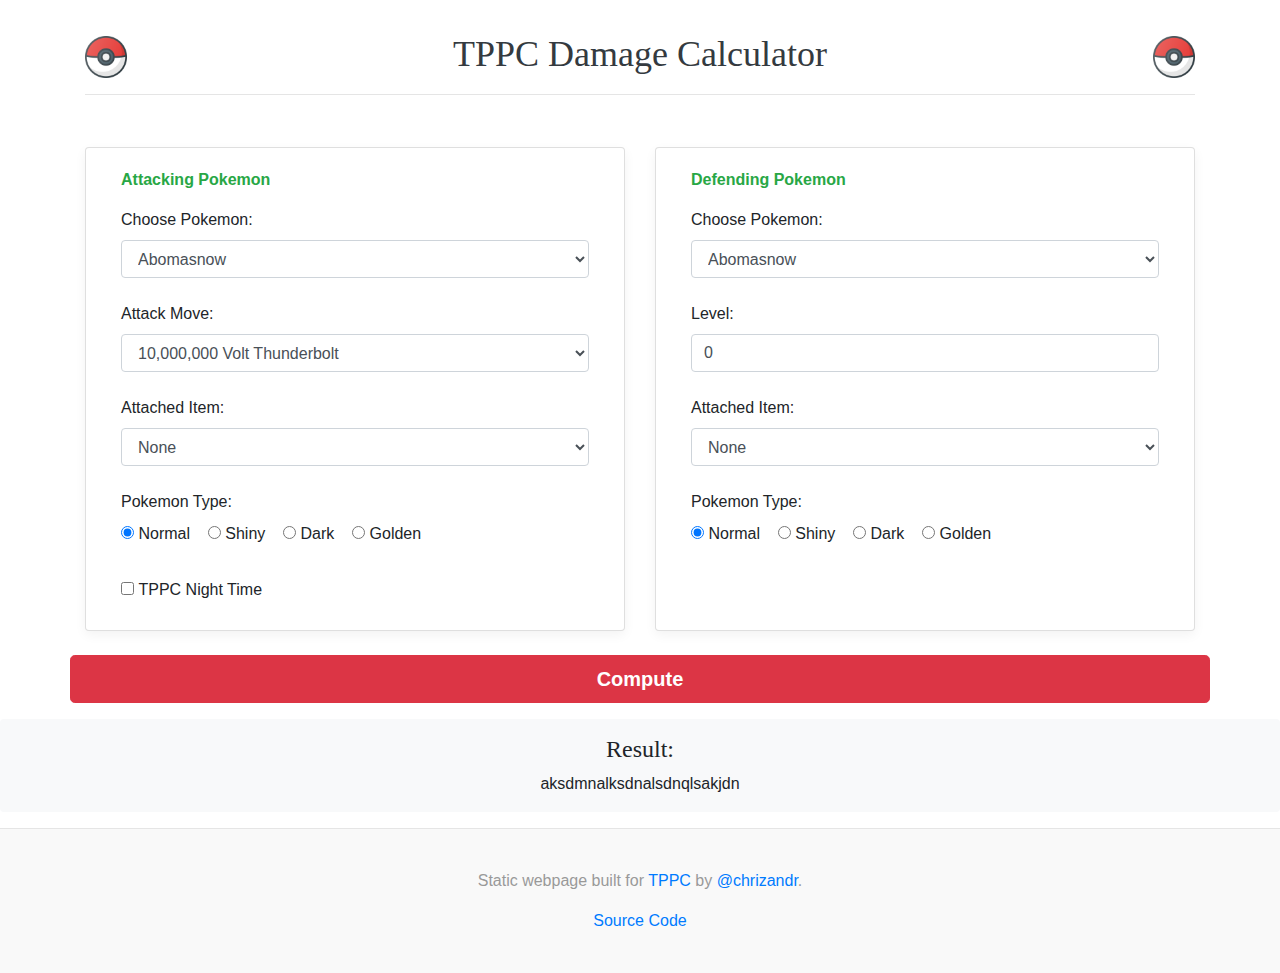
==== index.html @ 961b9c1b "UI design + scraper + data" ====
<!DOCTYPE html>
<!-- saved from url=(0048)https://getbootstrap.com/docs/4.0/examples/blog/ -->
<html lang="en"><head><meta http-equiv="Content-Type" content="text/html; charset=UTF-8">

    <meta name="viewport" content="width=device-width, initial-scale=1, shrink-to-fit=no">
    <meta name="description" content="">
    <meta name="author" content="">
    <link rel="icon" href="./template_files/528101.png">

    <title>TPPC Damage Calculator</title>

    <link rel="canonical" href="https://getbootstrap.com/docs/4.0/examples/blog/">

    <!-- Bootstrap core CSS -->
    <link href="./template_files/bootstrap.min.css" rel="stylesheet">

    <!-- Custom styles for this template -->
    <link href="./template_files/css" rel="stylesheet">
    <link href="./template_files/blog.css" rel="stylesheet">

    <!-- Load data -->
    <script type="text/javascript" src="poke_data.json"></script>
    <script type="text/javascript" src="move_data.json"></script>
    <script type="text/javascript" src="weakness.json"></script>

    <script>
        function load() {
            load_pokes_list();
            load_moves_list();
        }

        function load_pokes_list() {
            for (var key in pokelist) {
                const poke1 = document.createElement('option');
                poke1.innerHTML = key;
                document.querySelector('#attack_poke_name').appendChild(poke1);
                const poke2 = document.createElement('option');
                poke2.innerHTML = key;
                document.querySelector('#defence_poke_name').appendChild(poke2);
            }
        }

        function load_moves_list() {
            for (var key in moves) {
                const move = document.createElement('option');
                move.innerHTML = key;
                document.querySelector('#attack_poke_move').appendChild(move);
            }
        }
    </script>
    <style>
        .icon {
            background: url('./template_files/528101.png');
            height: 20px;
            width: 20px;
            display: block;
          /* Other styles here */
        }
        h4 {text-align: center;}
        p {text-align: center;}

    </style>
  </head>

  <body onload="load()">

    <div class="container">
      <header class="blog-header py-3">
        <div class="row flex-nowrap justify-content-between align-items-center">
          <div class="col text-center">
            <span class='icon'></span>
            <img src="./template_files/528101.png" class="rounded float-left" alt="..." width="42" height="42">
            <img src="./template_files/528101.png" class="rounded float-right" alt="..." width="42" height="42">
            <a class="blog-header-logo text-dark" href="#">TPPC Damage Calculator</a>
          </div>
        </div>
      </header>

      <div class="nav-scroller py-1 mb-2">
      </div>

      <div class="row mb-3">
        <div class="col-md-6">
          <div class="card flex-md-row mb-4 box-shadow">
            <div class="card-body d-flex flex-column align-items-start">
                <div class="container">
                    <div class="row">
                        <div class="col">
                            <strong class="d-inline-block mb-3 text-success">Attacking Pokemon</strong>

                            <div class="dropdown">
                                <label for="attack_poke_name">Choose Pokemon:</label>
                                <select class="form-control" id="attack_poke_name">

                                </select>
                            </div>
                            <br>

                            <div class="dropdown">
                                <label for="attack_poke_move">Attack Move:</label>
                                <select class="form-control" id="attack_poke_move">

                                </select>
                            </div>
                            <br>

                            <div class="dropdown">
                                <label for="attack_poke_item">Attached Item:</label>
                                <select class="form-control" id="attack_poke_item">
                                    <option>None</option>
                                    <option>Elemental Stone</option>
                                    <option>Life Orb</option>
                                    <option>Power Boost</option>
                                </select>
                            </div>
                            <br>

                            <div class="dropdown">
                                <label for="attack_poke_type">Pokemon Type:</label> <br>
                                <input type="radio" id="normal" name="attack_poke_type" value="normal" checked="checked">
                                <label for="age1">Normal</label>&nbsp;&nbsp;&nbsp;
                                <input type="radio" id="shiny" name="attack_poke_type" value="shiny">
                                <label for="age2">Shiny</label>&nbsp;&nbsp;&nbsp;
                                <input type="radio" id="dark" name="attack_poke_type" value="dark">
                                <label for="age3">Dark</label>&nbsp;&nbsp;&nbsp;
                                <input type="radio" id="golden" name="attack_poke_type" value="golden">
                                <label for="age3">Golden</label>&nbsp;&nbsp;&nbsp;
                            </div>
                            <br>
                            <div class="dropdown">
                                <input type="checkbox" id="nighttime" name="nighttime" value="night">
                                <label for="nighttime">TPPC Night Time</label>
                            </div>
                        </div>
                    </div>
                </div>
            </div>
          </div>
        </div>
        <div class="col-md-6">
            <div class="card flex-md-row mb-4 box-shadow">
                <div class="card-body d-flex flex-column align-items-start">
                    <div class="container">
                        <div class="row">
                            <div class="col">
                                <strong class="d-inline-block mb-3 text-success">Defending Pokemon</strong>

                                <div class="dropdown">
                                    <label for="defence_poke_name">Choose Pokemon:</label>
                                    <select class="form-control" id="defence_poke_name">

                                    </select>
                                </div>
                                <br>

                                <div class="dropdown">
                                    <label for="defence_level">Level:</label>
                                    <input type="text" class="form-control" placeholder="0" aria-label="defence_level" aria-describedby="basic-addon1" id="defence_level" value="0">
                                </div>
                                <br>

                                <div class="dropdown">
                                    <label for="defence_poke_item">Attached Item:</label>
                                    <select class="form-control" id="defence_poke_item">
                                        <option>None</option>
                                        <option>Elemental Stone</option>
                                        <option>Power Boost</option>
                                    </select>
                                </div>
                                <br>

                                <div class="dropdown">
                                    <label for="defence_poke_type">Pokemon Type:</label> <br>
                                    <input type="radio" id="normal" name="defence_poke_type" value="normal" checked="checked">
                                    <label for="age1">Normal</label>&nbsp;&nbsp;&nbsp;
                                    <input type="radio" id="shiny" name="defence_poke_type" value="shiny">
                                    <label for="age2">Shiny</label>&nbsp;&nbsp;&nbsp;
                                    <input type="radio" id="dark" name="defence_poke_type" value="dark">
                                    <label for="age3">Dark</label>&nbsp;&nbsp;&nbsp;
                                    <input type="radio" id="golden" name="defence_poke_type" value="golden">
                                    <label for="age3">Golden</label>&nbsp;&nbsp;&nbsp;
                                </div>
                                <hr style="height:23px; visibility:hidden;" />
                            </div>
                        </div>
                    </div>
                </div>
            </div>
        </div>
        <button type="button" class="btn btn-danger btn-lg btn-block"><b>Compute</b></button>
      </div>
    </div>
    <div class="p-3 mb-3 bg-light rounded" id="result">
        <h4 class="font">Result:</h4>
        <p class="mb-0">aksdmnalksdnalsdnqlsakjdn</p>
    </div>

    <footer class="blog-footer">
        <p>Static webpage built for <a href="https://tppcrpg.net">TPPC</a> by <a
                href="https://forums.tppc.info/member.php?u=7361">@chrizandr</a>.</p>
        <p>
            <a href="https://github.com/chrizandr/tppc_damage">Source Code</a>
        </p>
    </footer>

    <!-- Bootstrap core JavaScript
    ================================================== -->
    <!-- Placed at the end of the document so the pages load faster -->
<script src="https://code.jquery.com/jquery-3.2.1.slim.min.js"
    integrity="sha384-KJ3o2DKtIkvYIK3UENzmM7KCkRr/rE9/Qpg6aAZGJwFDMVNA/GpGFF93hXpG5KkN"
    crossorigin="anonymous"></script>
<script src="https://cdn.jsdelivr.net/npm/popper.js@1.12.9/dist/umd/popper.min.js"
    integrity="sha384-ApNbgh9B+Y1QKtv3Rn7W3mgPxhU9K/ScQsAP7hUibX39j7fakFPskvXusvfa0b4Q"
    crossorigin="anonymous"></script>
<script src="https://cdn.jsdelivr.net/npm/bootstrap@4.0.0/dist/js/bootstrap.min.js"
    integrity="sha384-JZR6Spejh4U02d8jOt6vLEHfe/JQGiRRSQQxSfFWpi1MquVdAyjUar5+76PVCmYl"
    crossorigin="anonymous"></script>
---- template_files/blog.css ----
/* stylelint-disable selector-list-comma-newline-after */

.blog-header {
  line-height: 1;
  border-bottom: 1px solid #e5e5e5;
}

.blog-header-logo {
  font-family: "Playfair Display", Georgia, "Times New Roman", serif;
  font-size: 2.25rem;
}

.blog-header-logo:hover {
  text-decoration: none;
}

h1, h2, h3, h4, h5, h6 {
  font-family: "Playfair Display", Georgia, "Times New Roman", serif;
}

.display-4 {
  font-size: 2.5rem;
}
@media (min-width: 768px) {
  .display-4 {
    font-size: 3rem;
  }
}

.nav-scroller {
  position: relative;
  z-index: 2;
  height: 2.75rem;
  overflow-y: hidden;
}

.nav-scroller .nav {
  display: -webkit-box;
  display: -ms-flexbox;
  display: flex;
  -ms-flex-wrap: nowrap;
  flex-wrap: nowrap;
  padding-bottom: 1rem;
  margin-top: -1px;
  overflow-x: auto;
  text-align: center;
  white-space: nowrap;
  -webkit-overflow-scrolling: touch;
}

.nav-scroller .nav-link {
  padding-top: .75rem;
  padding-bottom: .75rem;
  font-size: .875rem;
}

.card-img-right {
  height: 100%;
  border-radius: 0 3px 3px 0;
}

.flex-auto {
  -ms-flex: 0 0 auto;
  -webkit-box-flex: 0;
  flex: 0 0 auto;
}

.h-250 { height: 250px; }
@media (min-width: 768px) {
  .h-md-250 { height: 250px; }
}

.border-top { border-top: 1px solid #e5e5e5; }
.border-bottom { border-bottom: 1px solid #e5e5e5; }

.box-shadow { box-shadow: 0 .25rem .75rem rgba(0, 0, 0, .05); }

/*
 * Blog name and description
 */
.blog-title {
  margin-bottom: 0;
  font-size: 2rem;
  font-weight: 400;
}
.blog-description {
  font-size: 1.1rem;
  color: #999;
}

@media (min-width: 40em) {
  .blog-title {
    font-size: 3.5rem;
  }
}

/* Pagination */
.blog-pagination {
  margin-bottom: 4rem;
}
.blog-pagination > .btn {
  border-radius: 2rem;
}

/*
 * Blog posts
 */
.blog-post {
  margin-bottom: 4rem;
}
.blog-post-title {
  margin-bottom: .25rem;
  font-size: 2.5rem;
}
.blog-post-meta {
  margin-bottom: 1.25rem;
  color: #999;
}

/*
 * Footer
 */
.blog-footer {
  padding: 2.5rem 0;
  color: #999;
  text-align: center;
  background-color: #f9f9f9;
  border-top: .05rem solid #e5e5e5;
}
.blog-footer p:last-child {
  margin-bottom: 0;
}
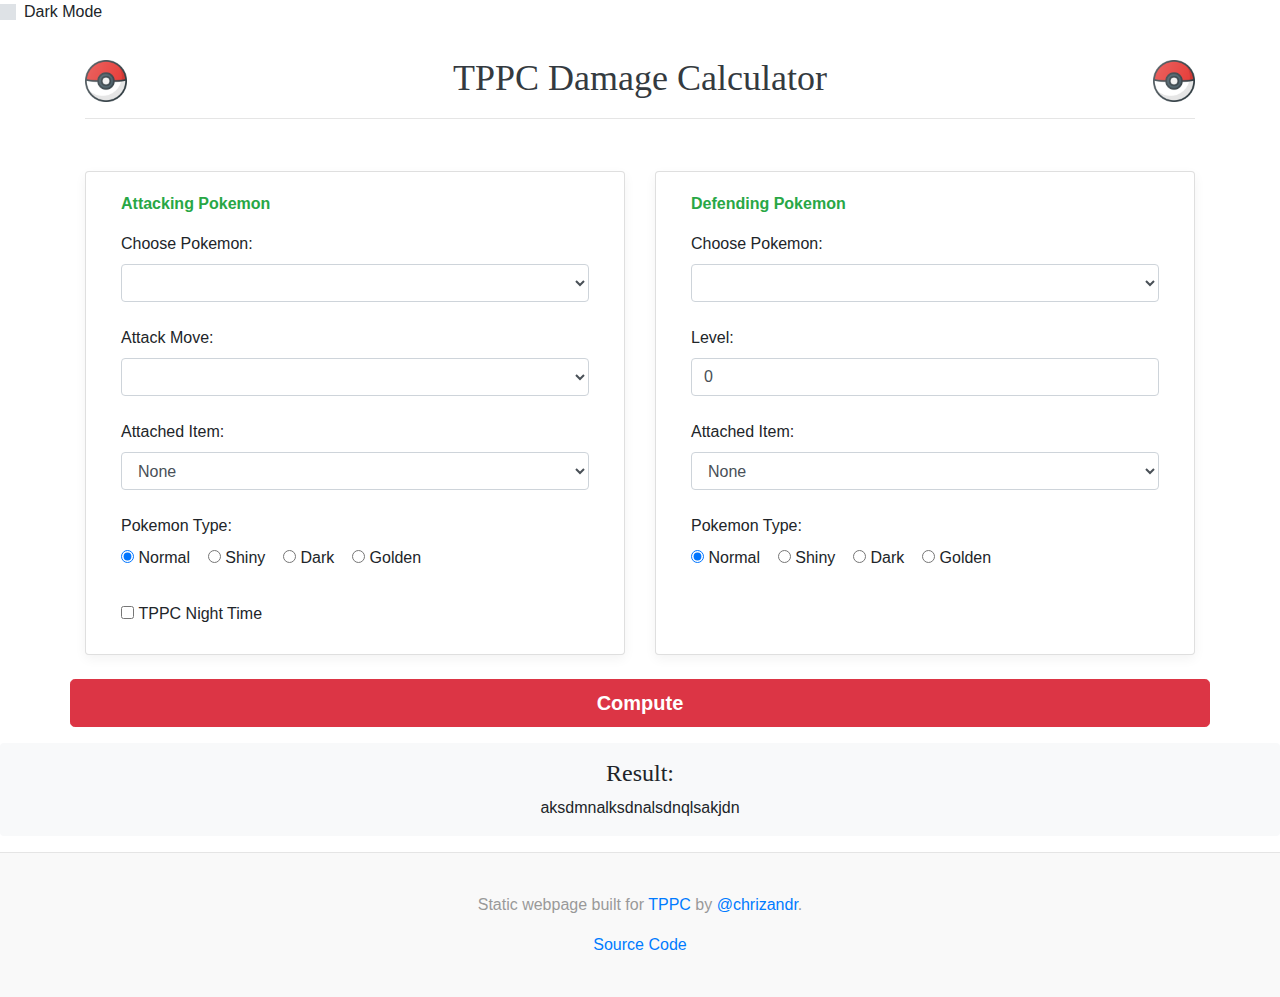
==== commit 3c3806f2: "refactor" ====
--- a/index.html
+++ b/index.html
@@ -1,6 +1,8 @@
 <!DOCTYPE html>
 <!-- saved from url=(0048)https://getbootstrap.com/docs/4.0/examples/blog/ -->
 <html lang="en"><head><meta http-equiv="Content-Type" content="text/html; charset=UTF-8">
+    <!-- <link rel="stylesheet" href="dark-mode.css">
+    <script src="dark-mode-switch.min.js"></script> -->
 
     <meta name="viewport" content="width=device-width, initial-scale=1, shrink-to-fit=no">
     <meta name="description" content="">
@@ -19,9 +21,9 @@
     <link href="./template_files/blog.css" rel="stylesheet">
 
     <!-- Load data -->
-    <script type="text/javascript" src="poke_data.json"></script>
-    <script type="text/javascript" src="move_data.json"></script>
-    <script type="text/javascript" src="weakness.json"></script>
+    <script type="text/javascript" src="./data/poke_data.js"></script>
+    <script type="text/javascript" src="./data/move_data.js"></script>
+    <script type="text/javascript" src="./data/weakness.js"></script>
 
     <script>
         function load() {
@@ -30,12 +32,15 @@
         }
 
         function load_pokes_list() {
-            for (var key in pokelist) {
+            for (var key in tppc_dex) {
                 const poke1 = document.createElement('option');
                 poke1.innerHTML = key;
                 document.querySelector('#attack_poke_name').appendChild(poke1);
                 const poke2 = document.createElement('option');
                 poke2.innerHTML = key;
+                if(key == "Blissey"){
+                    poke2.selected = "selected"
+                }
                 document.querySelector('#defence_poke_name').appendChild(poke2);
             }
         }
@@ -46,6 +51,33 @@
                 move.innerHTML = key;
                 document.querySelector('#attack_poke_move').appendChild(move);
             }
+        }
+    </script>
+    <script>
+        function get_attacker_details() {
+                attack_poke = document.querySelector("#attack_poke_name").value;
+                attack_poke_item = document.querySelector("#attack_poke_item").value;
+                attack_poke_move = document.querySelector("#attack_poke_move").value;
+                attack_poke_type = document.querySelector('input[name="attack_poke_type"]:checked').value;
+                night = document.querySelector("#nighttime").checked;
+                return [attack_poke, attack_poke_item, attack_poke_move, attack_poke_type, night];
+        }
+
+        function get_defender_details() {
+                defence_poke = document.querySelector("#defence_poke_name").value;
+                defence_poke_item = document.querySelector("#defence_poke_item").value;
+                defence_poke_type = document.querySelector('input[name="defence_poke_type"]:checked').value;
+                defence_poke_level = document.querySelector("#defence_level").value;
+                return [defence_poke, defence_poke_item, defence_poke_level, defence_poke_type];
+        }
+
+        function compute() {
+            var [attack_poke, attack_poke_item, attack_poke_move, attack_poke_type, night] = get_attacker_details();
+            var [defence_poke, defence_poke_item, defence_poke_level, defence_poke_type] = get_defender_details();
+            console.log("Attacker details:", attack_poke, attack_poke_item,
+                attack_poke_move, attack_poke_type, night);
+            console.log("Defender details:", defence_poke, defence_poke_item,
+                defence_poke_level, defence_poke_type);
         }
     </script>
     <style>
@@ -63,7 +95,10 @@
   </head>
 
   <body onload="load()">
-
+    <div class="custom-control custom-switch">
+        <input type="checkbox" class="custom-control-input" id="darkSwitch">
+        <label class="custom-control-label" for="darkSwitch">Dark Mode</label>
+    </div>
     <div class="container">
       <header class="blog-header py-3">
         <div class="row flex-nowrap justify-content-between align-items-center">
@@ -163,7 +198,6 @@
                                     <label for="defence_poke_item">Attached Item:</label>
                                     <select class="form-control" id="defence_poke_item">
                                         <option>None</option>
-                                        <option>Elemental Stone</option>
                                         <option>Power Boost</option>
                                     </select>
                                 </div>
@@ -187,7 +221,7 @@
                 </div>
             </div>
         </div>
-        <button type="button" class="btn btn-danger btn-lg btn-block"><b>Compute</b></button>
+        <button type="button" class="btn btn-danger btn-lg btn-block" onclick="compute()"><b>Compute</b></button>
       </div>
     </div>
     <div class="p-3 mb-3 bg-light rounded" id="result">
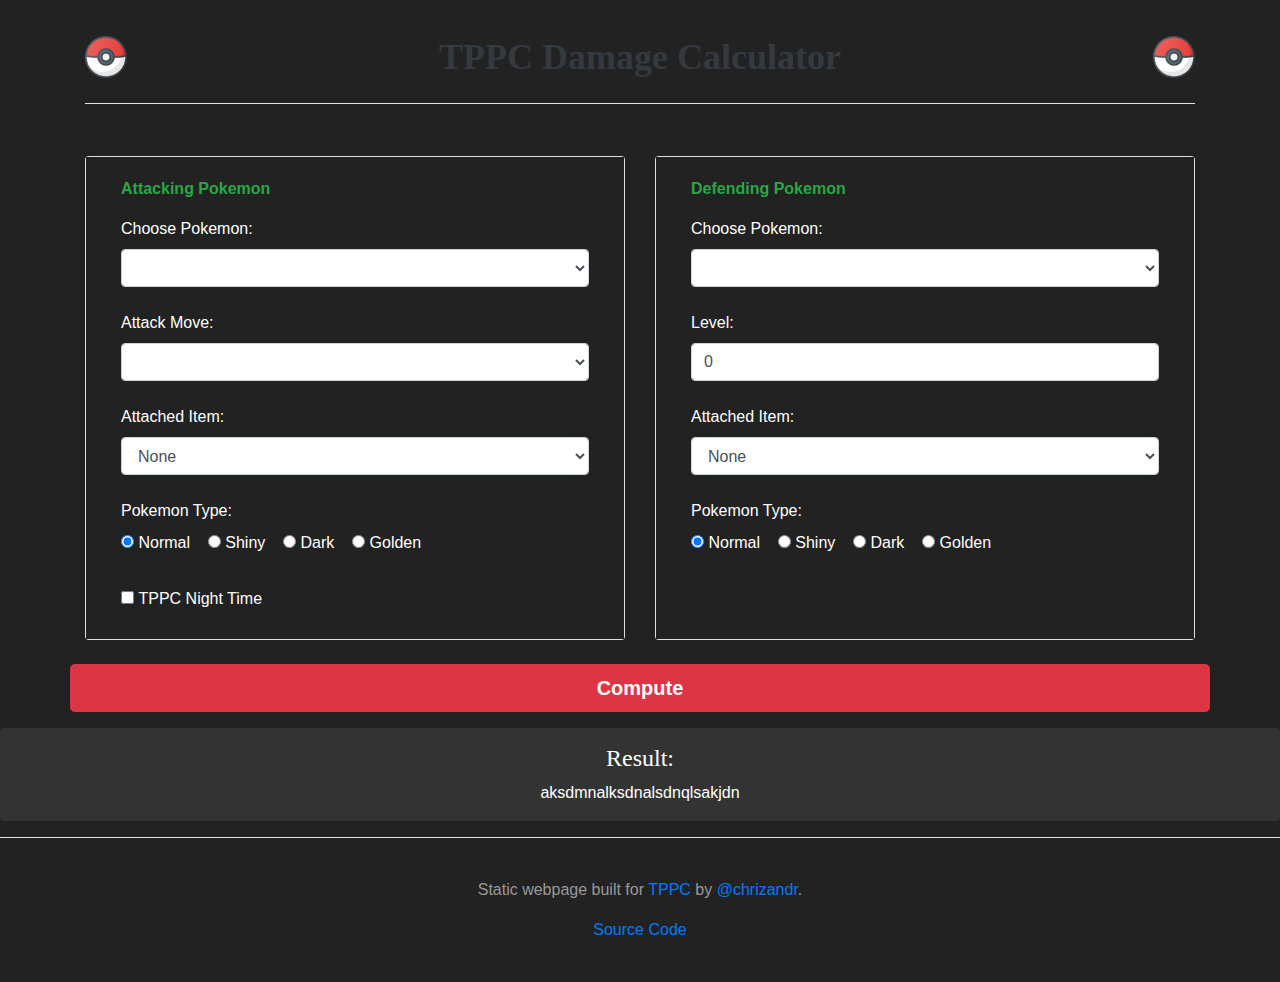
==== commit db335214: "Change header" ====
--- a/index.html
+++ b/index.html
@@ -95,10 +95,6 @@
   </head>
 
   <body onload="load()">
-    <div class="custom-control custom-switch">
-        <input type="checkbox" class="custom-control-input" id="darkSwitch">
-        <label class="custom-control-label" for="darkSwitch">Dark Mode</label>
-    </div>
     <div class="container">
       <header class="blog-header py-3">
         <div class="row flex-nowrap justify-content-between align-items-center">
@@ -106,7 +102,7 @@
             <span class='icon'></span>
             <img src="./template_files/528101.png" class="rounded float-left" alt="..." width="42" height="42">
             <img src="./template_files/528101.png" class="rounded float-right" alt="..." width="42" height="42">
-            <a class="blog-header-logo text-dark" href="#">TPPC Damage Calculator</a>
+            <h1 class="blog-header-logo text-dark"><b>TPPC Damage Calculator</b></a>
           </div>
         </div>
       </header>
--- a/template_files/blog.css
+++ b/template_files/blog.css
@@ -6,7 +6,7 @@
 }
 
 .blog-header-logo {
-  font-family: "Playfair Display", Georgia, "Times New Roman", serif;
+  font-family: Copperplate, "Copperplate Gothic Light", fantasy;
   font-size: 2.25rem;
 }
 
@@ -130,3 +130,26 @@
 .blog-footer p:last-child {
   margin-bottom: 0;
 }
+
+body {
+    background-color: #222;
+    color: white;
+}
+
+.flex-column {
+    -webkit-box-orient: vertical !important;
+    -webkit-box-direction: normal !important;
+    -ms-flex-direction: column !important;
+    flex-direction: column !important;
+    background: #222;
+}
+.blog-footer {
+    padding: 2.5rem 0;
+    color: #999;
+    text-align: center;
+    background-color: #222;
+    border-top: 0.05rem solid #e5e5e5;
+}
+.bg-light {
+    background-color: #333333!important;;
+}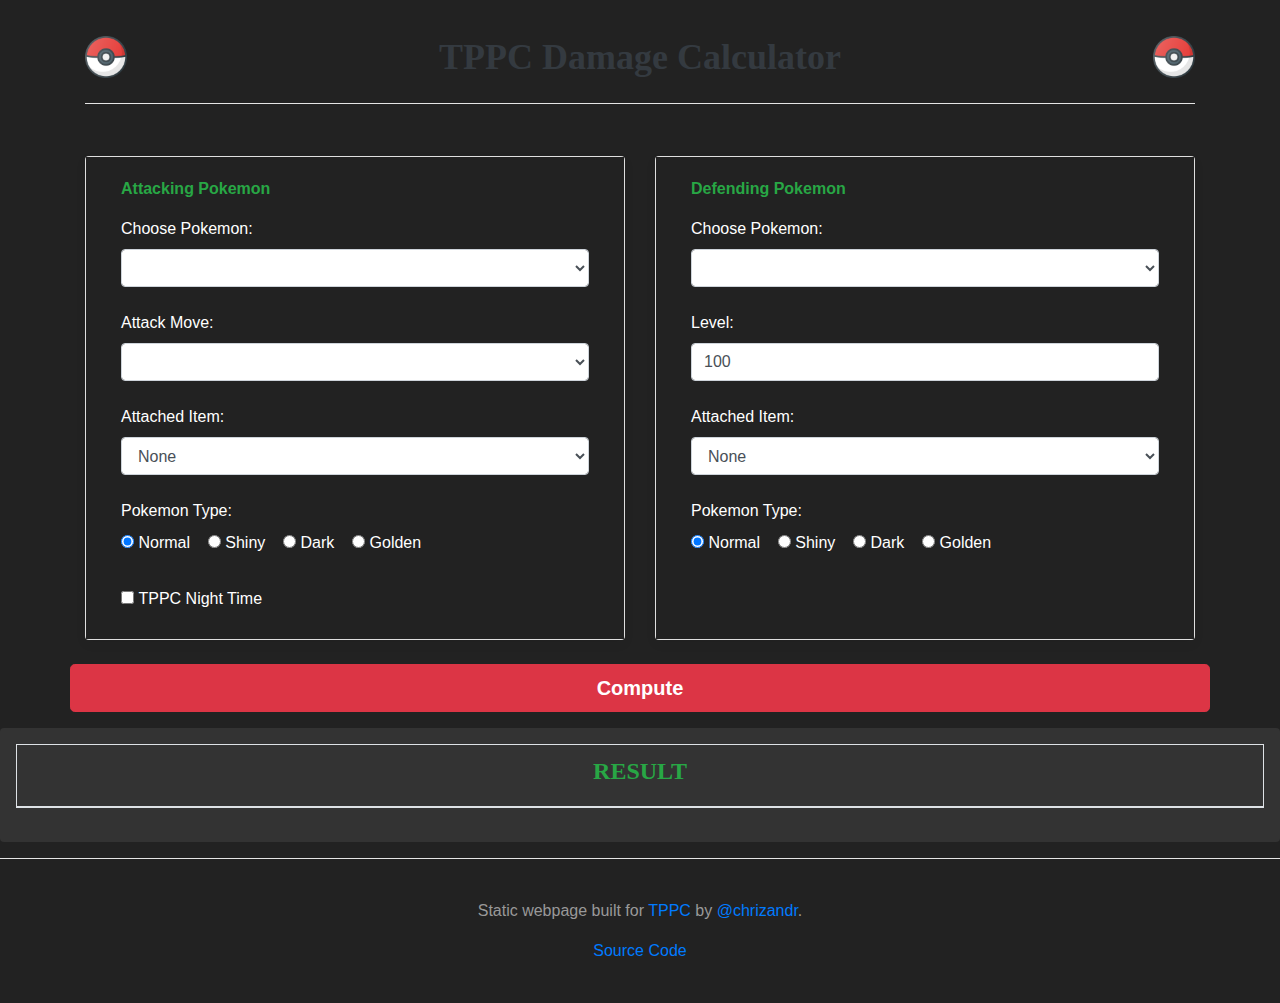
==== commit 70b36274: "Cosmetic changes" ====
--- a/index.html
+++ b/index.html
@@ -1,6 +1,9 @@
 <!DOCTYPE html>
 <!-- saved from url=(0048)https://getbootstrap.com/docs/4.0/examples/blog/ -->
-<html lang="en"><head><meta http-equiv="Content-Type" content="text/html; charset=UTF-8">
+<html lang="en">
+
+<head>
+    <meta http-equiv="Content-Type" content="text/html; charset=UTF-8">
     <!-- <link rel="stylesheet" href="dark-mode.css">
     <script src="dark-mode-switch.min.js"></script> -->
 
@@ -24,6 +27,7 @@
     <script type="text/javascript" src="./data/poke_data.js"></script>
     <script type="text/javascript" src="./data/move_data.js"></script>
     <script type="text/javascript" src="./data/weakness.js"></script>
+    <script type="text/javascript" src="./damage.js"></script>
 
     <script>
         function load() {
@@ -38,7 +42,7 @@
                 document.querySelector('#attack_poke_name').appendChild(poke1);
                 const poke2 = document.createElement('option');
                 poke2.innerHTML = key;
-                if(key == "Blissey"){
+                if (key == "Blissey") {
                     poke2.selected = "selected"
                 }
                 document.querySelector('#defence_poke_name').appendChild(poke2);
@@ -55,29 +59,77 @@
     </script>
     <script>
         function get_attacker_details() {
-                attack_poke = document.querySelector("#attack_poke_name").value;
-                attack_poke_item = document.querySelector("#attack_poke_item").value;
-                attack_poke_move = document.querySelector("#attack_poke_move").value;
-                attack_poke_type = document.querySelector('input[name="attack_poke_type"]:checked').value;
-                night = document.querySelector("#nighttime").checked;
-                return [attack_poke, attack_poke_item, attack_poke_move, attack_poke_type, night];
+            attack_poke = document.querySelector("#attack_poke_name").value;
+            attack_poke_item = document.querySelector("#attack_poke_item").value;
+            attack_poke_move = document.querySelector("#attack_poke_move").value;
+            attack_poke_type = document.querySelector('input[name="attack_poke_type"]:checked').value;
+            night = document.querySelector("#nighttime").checked;
+            return [attack_poke, attack_poke_item, attack_poke_move, attack_poke_type, night];
         }
 
         function get_defender_details() {
-                defence_poke = document.querySelector("#defence_poke_name").value;
-                defence_poke_item = document.querySelector("#defence_poke_item").value;
-                defence_poke_type = document.querySelector('input[name="defence_poke_type"]:checked').value;
-                defence_poke_level = document.querySelector("#defence_level").value;
-                return [defence_poke, defence_poke_item, defence_poke_level, defence_poke_type];
+            defence_poke = document.querySelector("#defence_poke_name").value;
+            defence_poke_item = document.querySelector("#defence_poke_item").value;
+            defence_poke_type = document.querySelector('input[name="defence_poke_type"]:checked').value;
+            defence_poke_level = document.querySelector("#defence_level").value;
+            return [defence_poke, defence_poke_item, defence_poke_level, defence_poke_type];
         }
 
         function compute() {
             var [attack_poke, attack_poke_item, attack_poke_move, attack_poke_type, night] = get_attacker_details();
             var [defence_poke, defence_poke_item, defence_poke_level, defence_poke_type] = get_defender_details();
+
             console.log("Attacker details:", attack_poke, attack_poke_item,
                 attack_poke_move, attack_poke_type, night);
             console.log("Defender details:", defence_poke, defence_poke_item,
                 defence_poke_level, defence_poke_type);
+
+            var output = calculate(night, tppc_dex[attack_poke], tppc_dex[defence_poke],
+                attack_poke_item, defence_poke_item,
+                attack_poke_type, defence_poke_type,
+                defence_poke_level,
+                moves[attack_poke_move]);
+
+            display_output(output, attack_poke, defence_poke,
+                attack_poke_move, defence_poke_level,
+                attack_poke_type, defence_poke_type,
+                attack_poke_item, defence_poke_item);
+        }
+
+        function display_output(output, attack_poke, defence_poke,
+            attack_poke_move, defence_poke_level,
+            attack_poke_type, defence_poke_type,
+            attack_poke_item, defence_poke_item) {
+            var type_names = {};
+            type_names.normal = "";
+            type_names.shiny = "Shiny";
+            type_names.dark = "Dark";
+            type_names.golden = "Golden";
+
+            var result_element = document.getElementById("result");
+            if ("error" in output) {
+                result_element.innerHTML = '<tr><th scope="row"><b>Please select a damaging move</b></th></tr>';
+            }
+            else {
+                // add pokemon details
+                result_element.innerHTML = '<tr><td class="col-md-1"><b>' +
+                    type_names[attack_poke_type] + attack_poke + ' <br> Item: ' + attack_poke_item +
+                    '</b></td><td class="col-md-1"><b>' +
+                    type_names[defence_poke_type] + defence_poke + ' (Level: '+ defence_poke_level +') <br> Item: '+ defence_poke_item +
+                    '</b></td></tr>'
+                // output
+                result_element.innerHTML += '<tr><td class="col-md-1">' +
+                    'Move: <b>' + attack_poke_move + '</b> <br>' +
+                    '<span style="color:#FFC000;"> <b>Minimum required level for OHKO: ' + output.min_level + '</b></span><br>' +
+                    '<span style="color:#FFC000;"> <b>Outspeed defending Pokemon and OHKO level: ' + output.outspeed_level + '</b></span><br><br>' +
+                    'Minimum Damage using <b>' + attack_poke_move + '</b> at Level <b>' + output.min_level + '</b>: <b>' + output.min_damage + '</b> <br>' +
+                    'Maximum Damage using <b>' + attack_poke_move + '</b> at Level <b>' + output.min_level + '</b>: <b>' + output.max_damage + '</b> <br>' +
+                    '</td><td class="col-md-1">' +
+                    'HP: <b>' + output.def_hp + '</b><br>' +
+                    'Defence: <b>' + output.def_def + '</b><br>' +
+                    'Speed: <b>' + output.def_speed + '</b><br>' +
+                    '</td></tr>'
+                }
         }
     </script>
     <style>
@@ -86,143 +138,180 @@
             height: 20px;
             width: 20px;
             display: block;
-          /* Other styles here */
-        }
-        h4 {text-align: center;}
-        p {text-align: center;}
-
+            /* Other styles here */
+        }
+
+        h4 {
+            text-align: center;
+        }
+
+        p {
+            text-align: center;
+        }
     </style>
-  </head>
-
-  <body onload="load()">
+</head>
+
+<body onload="load()">
     <div class="container">
-      <header class="blog-header py-3">
-        <div class="row flex-nowrap justify-content-between align-items-center">
-          <div class="col text-center">
-            <span class='icon'></span>
-            <img src="./template_files/528101.png" class="rounded float-left" alt="..." width="42" height="42">
-            <img src="./template_files/528101.png" class="rounded float-right" alt="..." width="42" height="42">
-            <h1 class="blog-header-logo text-dark"><b>TPPC Damage Calculator</b></a>
-          </div>
+        <header class="blog-header py-3">
+            <div class="row flex-nowrap justify-content-between align-items-center">
+                <div class="col text-center">
+                    <span class='icon'></span>
+                    <img src="./template_files/528101.png" class="rounded float-left" alt="..." width="42" height="42">
+                    <img src="./template_files/528101.png" class="rounded float-right" alt="..." width="42" height="42">
+                    <h1 class="blog-header-logo text-dark"><b>TPPC Damage Calculator</b></a>
+                </div>
+            </div>
+        </header>
+
+        <div class="nav-scroller py-1 mb-2">
         </div>
-      </header>
-
-      <div class="nav-scroller py-1 mb-2">
-      </div>
-
-      <div class="row mb-3">
-        <div class="col-md-6">
-          <div class="card flex-md-row mb-4 box-shadow">
-            <div class="card-body d-flex flex-column align-items-start">
-                <div class="container">
-                    <div class="row">
-                        <div class="col">
-                            <strong class="d-inline-block mb-3 text-success">Attacking Pokemon</strong>
-
-                            <div class="dropdown">
-                                <label for="attack_poke_name">Choose Pokemon:</label>
-                                <select class="form-control" id="attack_poke_name">
-
-                                </select>
-                            </div>
-                            <br>
-
-                            <div class="dropdown">
-                                <label for="attack_poke_move">Attack Move:</label>
-                                <select class="form-control" id="attack_poke_move">
-
-                                </select>
-                            </div>
-                            <br>
-
-                            <div class="dropdown">
-                                <label for="attack_poke_item">Attached Item:</label>
-                                <select class="form-control" id="attack_poke_item">
-                                    <option>None</option>
-                                    <option>Elemental Stone</option>
-                                    <option>Life Orb</option>
-                                    <option>Power Boost</option>
-                                </select>
-                            </div>
-                            <br>
-
-                            <div class="dropdown">
-                                <label for="attack_poke_type">Pokemon Type:</label> <br>
-                                <input type="radio" id="normal" name="attack_poke_type" value="normal" checked="checked">
-                                <label for="age1">Normal</label>&nbsp;&nbsp;&nbsp;
-                                <input type="radio" id="shiny" name="attack_poke_type" value="shiny">
-                                <label for="age2">Shiny</label>&nbsp;&nbsp;&nbsp;
-                                <input type="radio" id="dark" name="attack_poke_type" value="dark">
-                                <label for="age3">Dark</label>&nbsp;&nbsp;&nbsp;
-                                <input type="radio" id="golden" name="attack_poke_type" value="golden">
-                                <label for="age3">Golden</label>&nbsp;&nbsp;&nbsp;
-                            </div>
-                            <br>
-                            <div class="dropdown">
-                                <input type="checkbox" id="nighttime" name="nighttime" value="night">
-                                <label for="nighttime">TPPC Night Time</label>
+
+        <div class="row mb-3">
+            <div class="col-md-6">
+                <div class="card flex-md-row mb-4 box-shadow">
+                    <div class="card-body d-flex flex-column align-items-start">
+                        <div class="container">
+                            <div class="row">
+                                <div class="col">
+                                    <strong class="d-inline-block mb-3 text-success">Attacking Pokemon</strong>
+
+                                    <div class="dropdown">
+                                        <label for="attack_poke_name">Choose Pokemon:</label>
+                                        <select class="form-control" id="attack_poke_name">
+
+                                        </select>
+                                    </div>
+                                    <br>
+
+                                    <div class="dropdown">
+                                        <label for="attack_poke_move">Attack Move:</label>
+                                        <select class="form-control" id="attack_poke_move">
+
+                                        </select>
+                                    </div>
+                                    <br>
+
+                                    <div class="dropdown">
+                                        <label for="attack_poke_item">Attached Item:</label>
+                                        <select class="form-control" id="attack_poke_item">
+                                            <option>None</option>
+                                            <option>Elemental Stone</option>
+                                            <option>Life Orb</option>
+                                            <option>Power Boost</option>
+                                        </select>
+                                    </div>
+                                    <br>
+
+                                    <div class="dropdown">
+                                        <label for="attack_poke_type">Pokemon Type:</label> <br>
+                                        <input type="radio" id="normal" name="attack_poke_type" value="normal"
+                                            checked="checked">
+                                        <label for="age1">Normal</label>&nbsp;&nbsp;&nbsp;
+                                        <input type="radio" id="shiny" name="attack_poke_type" value="shiny">
+                                        <label for="age2">Shiny</label>&nbsp;&nbsp;&nbsp;
+                                        <input type="radio" id="dark" name="attack_poke_type" value="dark">
+                                        <label for="age3">Dark</label>&nbsp;&nbsp;&nbsp;
+                                        <input type="radio" id="golden" name="attack_poke_type" value="golden">
+                                        <label for="age3">Golden</label>&nbsp;&nbsp;&nbsp;
+                                    </div>
+                                    <br>
+                                    <div class="dropdown">
+                                        <input type="checkbox" id="nighttime" name="nighttime" value="night">
+                                        <label for="nighttime">TPPC Night Time</label>
+                                    </div>
+                                </div>
                             </div>
                         </div>
                     </div>
                 </div>
             </div>
-          </div>
-        </div>
-        <div class="col-md-6">
-            <div class="card flex-md-row mb-4 box-shadow">
-                <div class="card-body d-flex flex-column align-items-start">
-                    <div class="container">
-                        <div class="row">
-                            <div class="col">
-                                <strong class="d-inline-block mb-3 text-success">Defending Pokemon</strong>
-
-                                <div class="dropdown">
-                                    <label for="defence_poke_name">Choose Pokemon:</label>
-                                    <select class="form-control" id="defence_poke_name">
-
-                                    </select>
+            <div class="col-md-6">
+                <div class="card flex-md-row mb-4 box-shadow">
+                    <div class="card-body d-flex flex-column align-items-start">
+                        <div class="container">
+                            <div class="row">
+                                <div class="col">
+                                    <strong class="d-inline-block mb-3 text-success">Defending Pokemon</strong>
+
+                                    <div class="dropdown">
+                                        <label for="defence_poke_name">Choose Pokemon:</label>
+                                        <select class="form-control" id="defence_poke_name">
+
+                                        </select>
+                                    </div>
+                                    <br>
+
+                                    <div class="dropdown">
+                                        <label for="defence_level">Level:</label>
+                                        <input type="text" class="form-control" placeholder="0"
+                                            aria-label="defence_level" aria-describedby="basic-addon1"
+                                            id="defence_level" value="100">
+                                    </div>
+                                    <br>
+
+                                    <div class="dropdown">
+                                        <label for="defence_poke_item">Attached Item:</label>
+                                        <select class="form-control" id="defence_poke_item">
+                                            <option>None</option>
+                                            <option>Power Boost</option>
+                                        </select>
+                                    </div>
+                                    <br>
+
+                                    <div class="dropdown">
+                                        <label for="defence_poke_type">Pokemon Type:</label> <br>
+                                        <input type="radio" id="normal" name="defence_poke_type" value="normal"
+                                            checked="checked">
+                                        <label for="age1">Normal</label>&nbsp;&nbsp;&nbsp;
+                                        <input type="radio" id="shiny" name="defence_poke_type" value="shiny">
+                                        <label for="age2">Shiny</label>&nbsp;&nbsp;&nbsp;
+                                        <input type="radio" id="dark" name="defence_poke_type" value="dark">
+                                        <label for="age3">Dark</label>&nbsp;&nbsp;&nbsp;
+                                        <input type="radio" id="golden" name="defence_poke_type" value="golden">
+                                        <label for="age3">Golden</label>&nbsp;&nbsp;&nbsp;
+                                    </div>
+                                    <hr style="height:23px; visibility:hidden;" />
                                 </div>
-                                <br>
-
-                                <div class="dropdown">
-                                    <label for="defence_level">Level:</label>
-                                    <input type="text" class="form-control" placeholder="0" aria-label="defence_level" aria-describedby="basic-addon1" id="defence_level" value="0">
-                                </div>
-                                <br>
-
-                                <div class="dropdown">
-                                    <label for="defence_poke_item">Attached Item:</label>
-                                    <select class="form-control" id="defence_poke_item">
-                                        <option>None</option>
-                                        <option>Power Boost</option>
-                                    </select>
-                                </div>
-                                <br>
-
-                                <div class="dropdown">
-                                    <label for="defence_poke_type">Pokemon Type:</label> <br>
-                                    <input type="radio" id="normal" name="defence_poke_type" value="normal" checked="checked">
-                                    <label for="age1">Normal</label>&nbsp;&nbsp;&nbsp;
-                                    <input type="radio" id="shiny" name="defence_poke_type" value="shiny">
-                                    <label for="age2">Shiny</label>&nbsp;&nbsp;&nbsp;
-                                    <input type="radio" id="dark" name="defence_poke_type" value="dark">
-                                    <label for="age3">Dark</label>&nbsp;&nbsp;&nbsp;
-                                    <input type="radio" id="golden" name="defence_poke_type" value="golden">
-                                    <label for="age3">Golden</label>&nbsp;&nbsp;&nbsp;
-                                </div>
-                                <hr style="height:23px; visibility:hidden;" />
                             </div>
                         </div>
                     </div>
                 </div>
             </div>
+            <button type="button" class="btn btn-danger btn-lg btn-block" onclick="compute()"><b>Compute</b></button>
         </div>
-        <button type="button" class="btn btn-danger btn-lg btn-block" onclick="compute()"><b>Compute</b></button>
-      </div>
     </div>
-    <div class="p-3 mb-3 bg-light rounded" id="result">
-        <h4 class="font">Result:</h4>
-        <p class="mb-0">aksdmnalksdnalsdnqlsakjdn</p>
+    <div class="p-3 mb-3 bg-light rounded">
+        <table class="table table-bordered">
+            <thead>
+                <tr>
+                    <th scope="col" colspan="2">
+                        <h4><b style="color: #28a745;">RESULT</b></h4>
+                    </th>
+                </tr>
+            </thead>
+            <tbody id="result">
+
+
+                <!-- <tr>
+                    <th scope="row"><b>Please select a damaging move</b></th>
+                </tr> -->
+            </tbody>
+        </table>
+        <table>
+            <th>
+
+            </th>
+        </table>
+        <!-- Defending Pokemon: Blissey (Level: 100)
+        Stats - | HP: 650 | Defence: 368.75 | Speed: 208.75 |
+
+        Attacking Pokemon: Abomasnow
+        Minimum required level for OHKO: 792
+        Minimum Damage using Absorb at Level 792: 650 (100.0%)
+        Maximum Damage using Absorb: 764 (117.6%)
+        Speed of Pokemon at OHKO level: 1697
+        Outspeeds defending Pokemon at level: 792 -->
     </div>
 
     <footer class="blog-footer">
@@ -236,12 +325,12 @@
     <!-- Bootstrap core JavaScript
     ================================================== -->
     <!-- Placed at the end of the document so the pages load faster -->
-<script src="https://code.jquery.com/jquery-3.2.1.slim.min.js"
-    integrity="sha384-KJ3o2DKtIkvYIK3UENzmM7KCkRr/rE9/Qpg6aAZGJwFDMVNA/GpGFF93hXpG5KkN"
-    crossorigin="anonymous"></script>
-<script src="https://cdn.jsdelivr.net/npm/popper.js@1.12.9/dist/umd/popper.min.js"
-    integrity="sha384-ApNbgh9B+Y1QKtv3Rn7W3mgPxhU9K/ScQsAP7hUibX39j7fakFPskvXusvfa0b4Q"
-    crossorigin="anonymous"></script>
-<script src="https://cdn.jsdelivr.net/npm/bootstrap@4.0.0/dist/js/bootstrap.min.js"
-    integrity="sha384-JZR6Spejh4U02d8jOt6vLEHfe/JQGiRRSQQxSfFWpi1MquVdAyjUar5+76PVCmYl"
-    crossorigin="anonymous"></script>
+    <script src="https://code.jquery.com/jquery-3.2.1.slim.min.js"
+        integrity="sha384-KJ3o2DKtIkvYIK3UENzmM7KCkRr/rE9/Qpg6aAZGJwFDMVNA/GpGFF93hXpG5KkN"
+        crossorigin="anonymous"></script>
+    <script src="https://cdn.jsdelivr.net/npm/popper.js@1.12.9/dist/umd/popper.min.js"
+        integrity="sha384-ApNbgh9B+Y1QKtv3Rn7W3mgPxhU9K/ScQsAP7hUibX39j7fakFPskvXusvfa0b4Q"
+        crossorigin="anonymous"></script>
+    <script src="https://cdn.jsdelivr.net/npm/bootstrap@4.0.0/dist/js/bootstrap.min.js"
+        integrity="sha384-JZR6Spejh4U02d8jOt6vLEHfe/JQGiRRSQQxSfFWpi1MquVdAyjUar5+76PVCmYl"
+        crossorigin="anonymous"></script>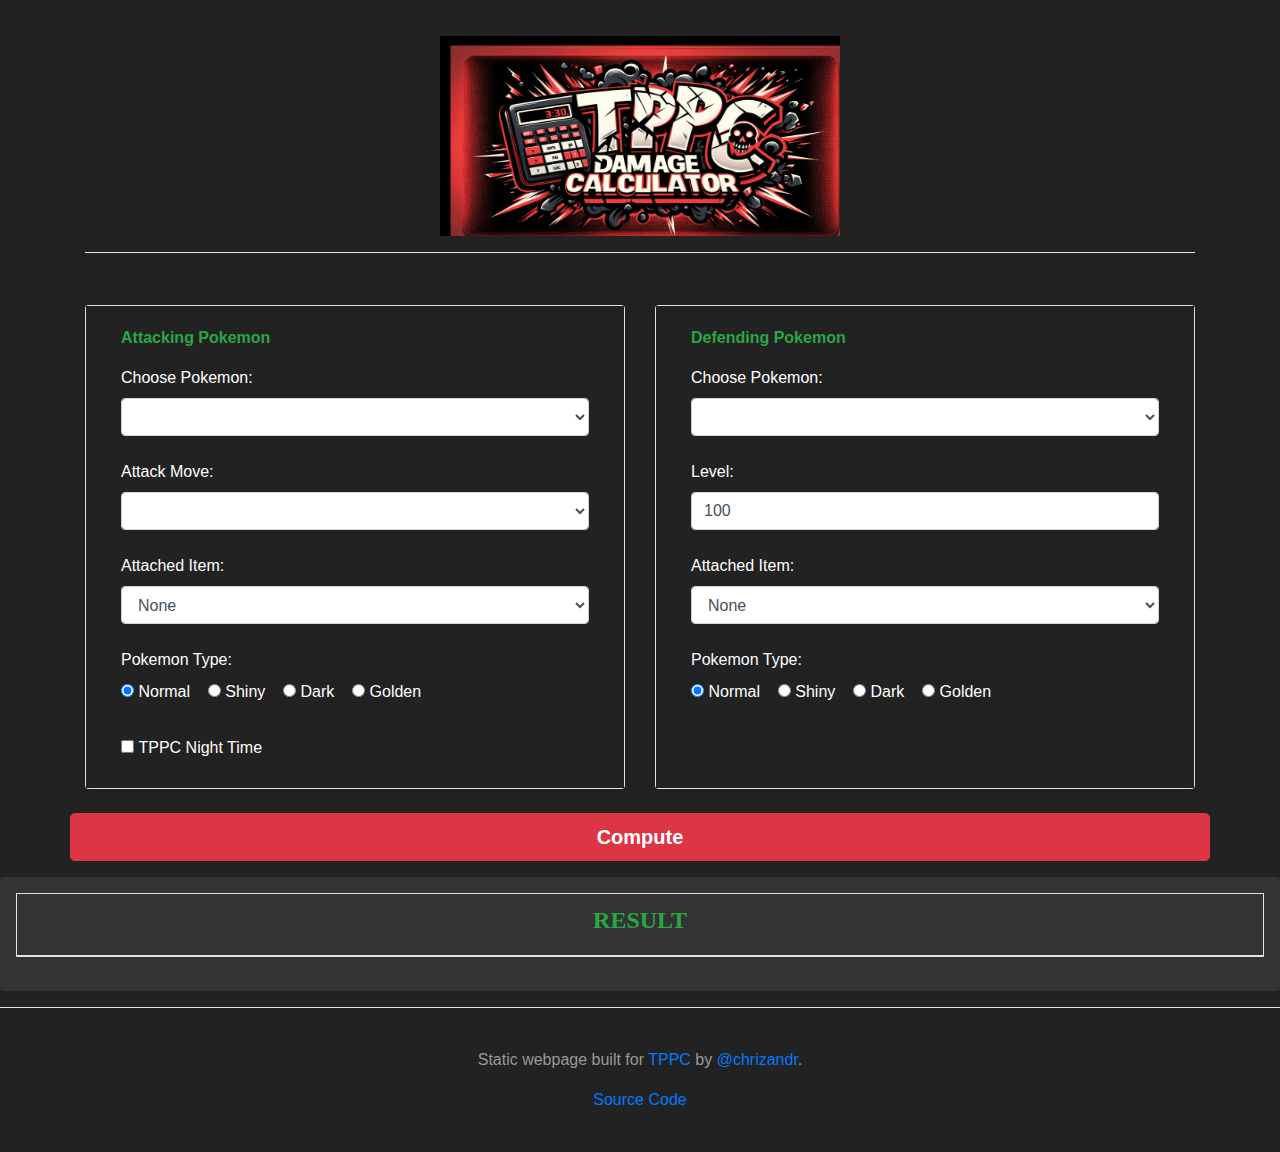
==== commit 81685dd9: "Change banner" ====
--- a/index.html
+++ b/index.html
@@ -90,6 +90,14 @@
                 defence_poke_level,
                 moves[attack_poke_move]);
 
+            var output_crit = calculate(night, tppc_dex[attack_poke], tppc_dex[defence_poke],
+                attack_poke_item, defence_poke_item,
+                attack_poke_type, defence_poke_type,
+                defence_poke_level,
+                moves[attack_poke_move], 1.5);
+
+            output.crit_level = output_crit.min_level
+
             display_output(output, attack_poke, defence_poke,
                 attack_poke_move, defence_poke_level,
                 attack_poke_type, defence_poke_type,
@@ -115,7 +123,7 @@
                 result_element.innerHTML = '<tr><td class="col-md-1"><b>' +
                     type_names[attack_poke_type] + attack_poke + ' <br> Item: ' + attack_poke_item +
                     '</b></td><td class="col-md-1"><b>' +
-                    type_names[defence_poke_type] + defence_poke + ' (Level: '+ defence_poke_level +') <br> Item: '+ defence_poke_item +
+                    type_names[defence_poke_type] + defence_poke + ' (Level: ' + defence_poke_level + ') <br> Item: ' + defence_poke_item +
                     '</b></td></tr>'
                 // output
                 result_element.innerHTML += '<tr><td class="col-md-1">' +
@@ -124,12 +132,13 @@
                     '<span style="color:#FFC000;"> <b>Outspeed defending Pokemon and OHKO level: ' + output.outspeed_level + '</b></span><br><br>' +
                     'Minimum Damage using <b>' + attack_poke_move + '</b> at Level <b>' + output.min_level + '</b>: <b>' + output.min_damage + '</b> <br>' +
                     'Maximum Damage using <b>' + attack_poke_move + '</b> at Level <b>' + output.min_level + '</b>: <b>' + output.max_damage + '</b> <br>' +
+                    'Minimum required level for OHKO with critical hit: <b>' + output.crit_level + '</b><br>' +
                     '</td><td class="col-md-1">' +
                     'HP: <b>' + output.def_hp + '</b><br>' +
                     'Defence: <b>' + output.def_def + '</b><br>' +
                     'Speed: <b>' + output.def_speed + '</b><br>' +
                     '</td></tr>'
-                }
+            }
         }
     </script>
     <style>
@@ -157,9 +166,9 @@
             <div class="row flex-nowrap justify-content-between align-items-center">
                 <div class="col text-center">
                     <span class='icon'></span>
-                    <img src="./template_files/528101.png" class="rounded float-left" alt="..." width="42" height="42">
-                    <img src="./template_files/528101.png" class="rounded float-right" alt="..." width="42" height="42">
-                    <h1 class="blog-header-logo text-dark"><b>TPPC Damage Calculator</b></a>
+                    <!-- <img src="./template_files/528101.png" class="rounded float-left" alt="..." width="42" height="42"> -->
+                    <!-- <img src="./template_files/528101.png" class="rounded float-right" alt="..." width="42" height="42"> -->
+                    <img src="./template_files/tppc_damage3.png" alt="..." width="400" height="200">
                 </div>
             </div>
         </header>
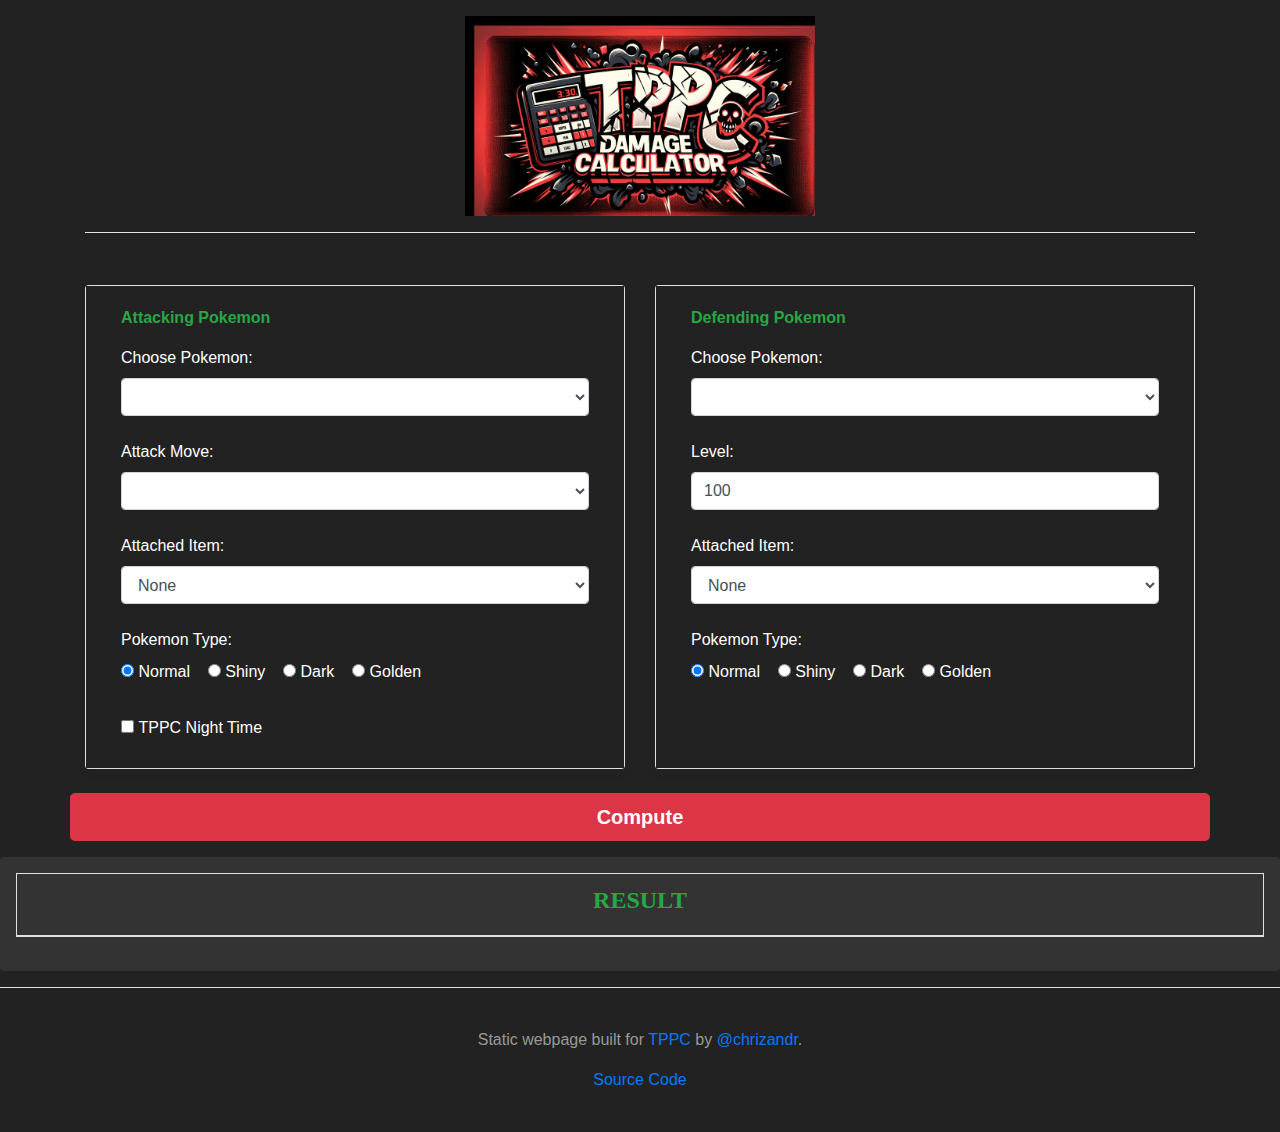
==== commit 181b33a2: "Fix iceball" ====
--- a/index.html
+++ b/index.html
@@ -165,10 +165,10 @@
         <header class="blog-header py-3">
             <div class="row flex-nowrap justify-content-between align-items-center">
                 <div class="col text-center">
-                    <span class='icon'></span>
+                    <!-- <span class='icon'></span> -->
                     <!-- <img src="./template_files/528101.png" class="rounded float-left" alt="..." width="42" height="42"> -->
                     <!-- <img src="./template_files/528101.png" class="rounded float-right" alt="..." width="42" height="42"> -->
-                    <img src="./template_files/tppc_damage3.png" alt="..." width="400" height="200">
+                    <img src="./template_files/tppc_damage3.png" alt="..." width="350" height="200">
                 </div>
             </div>
         </header>
